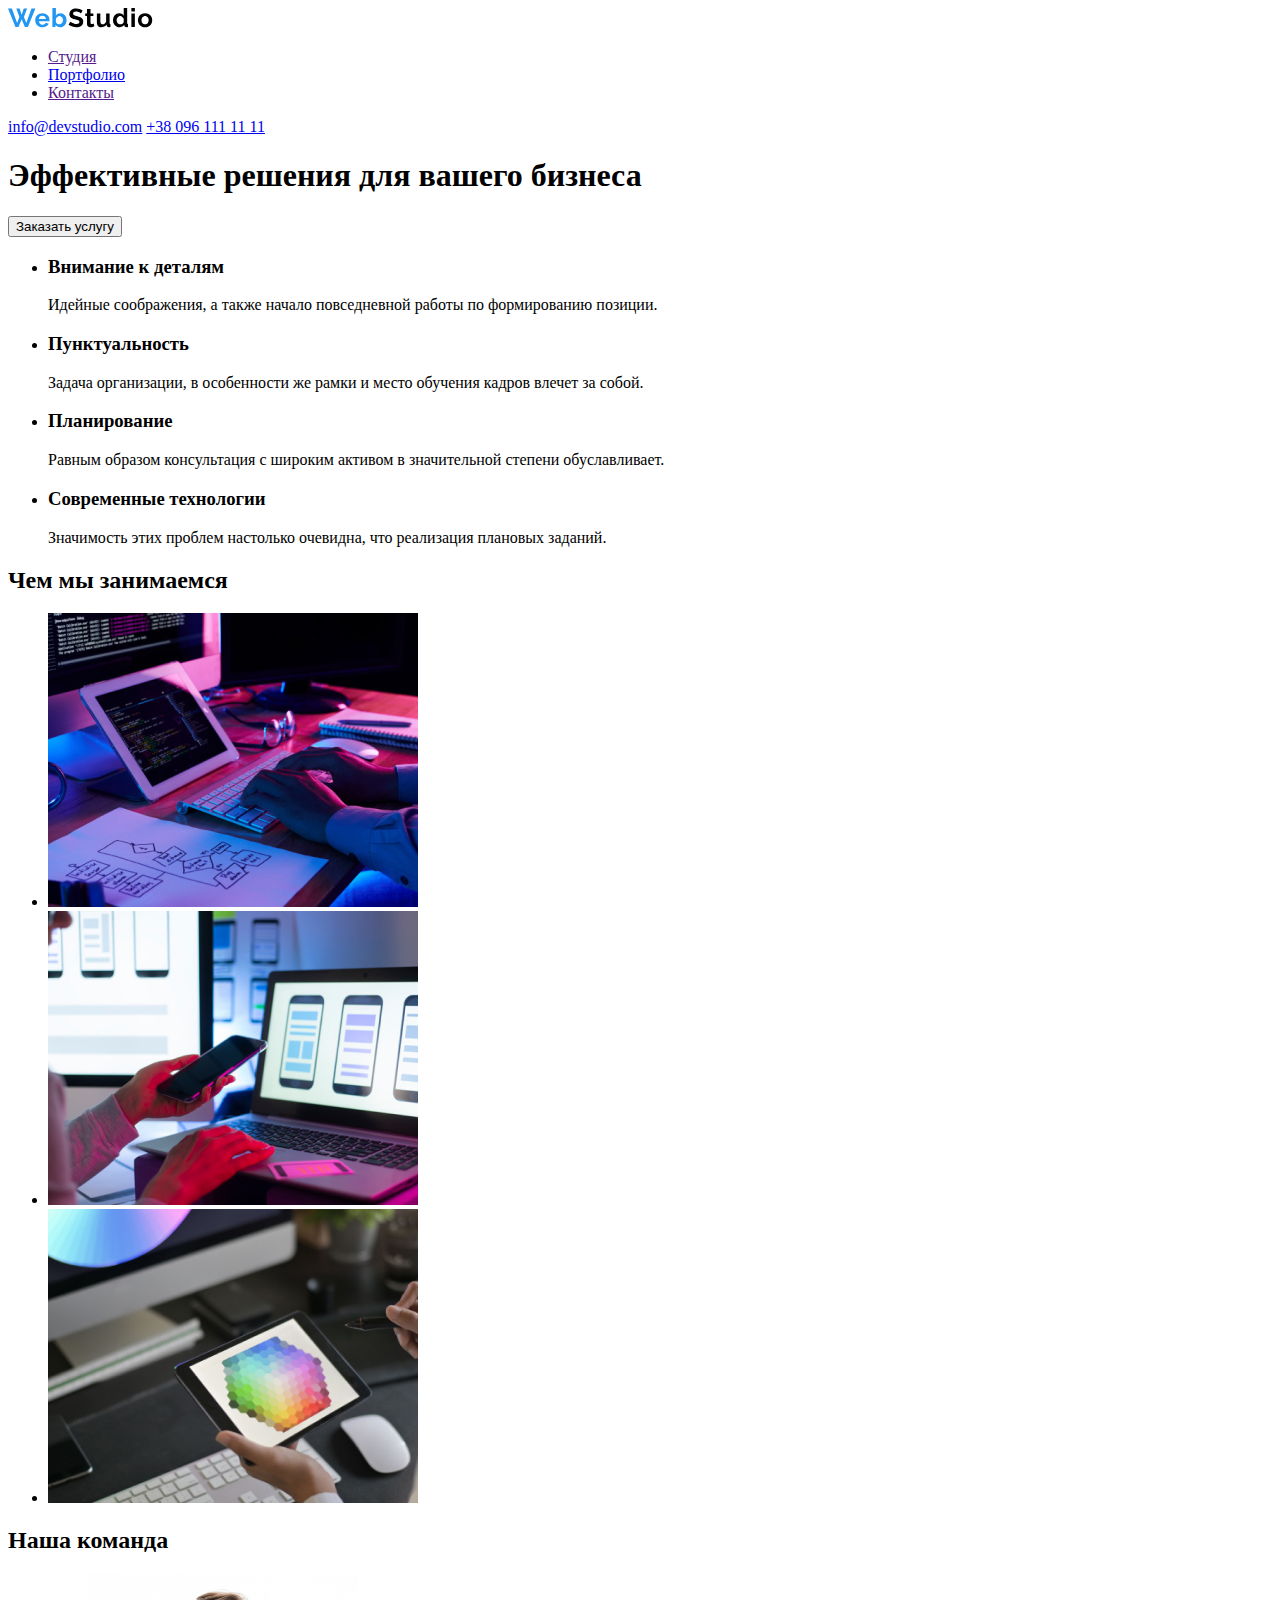
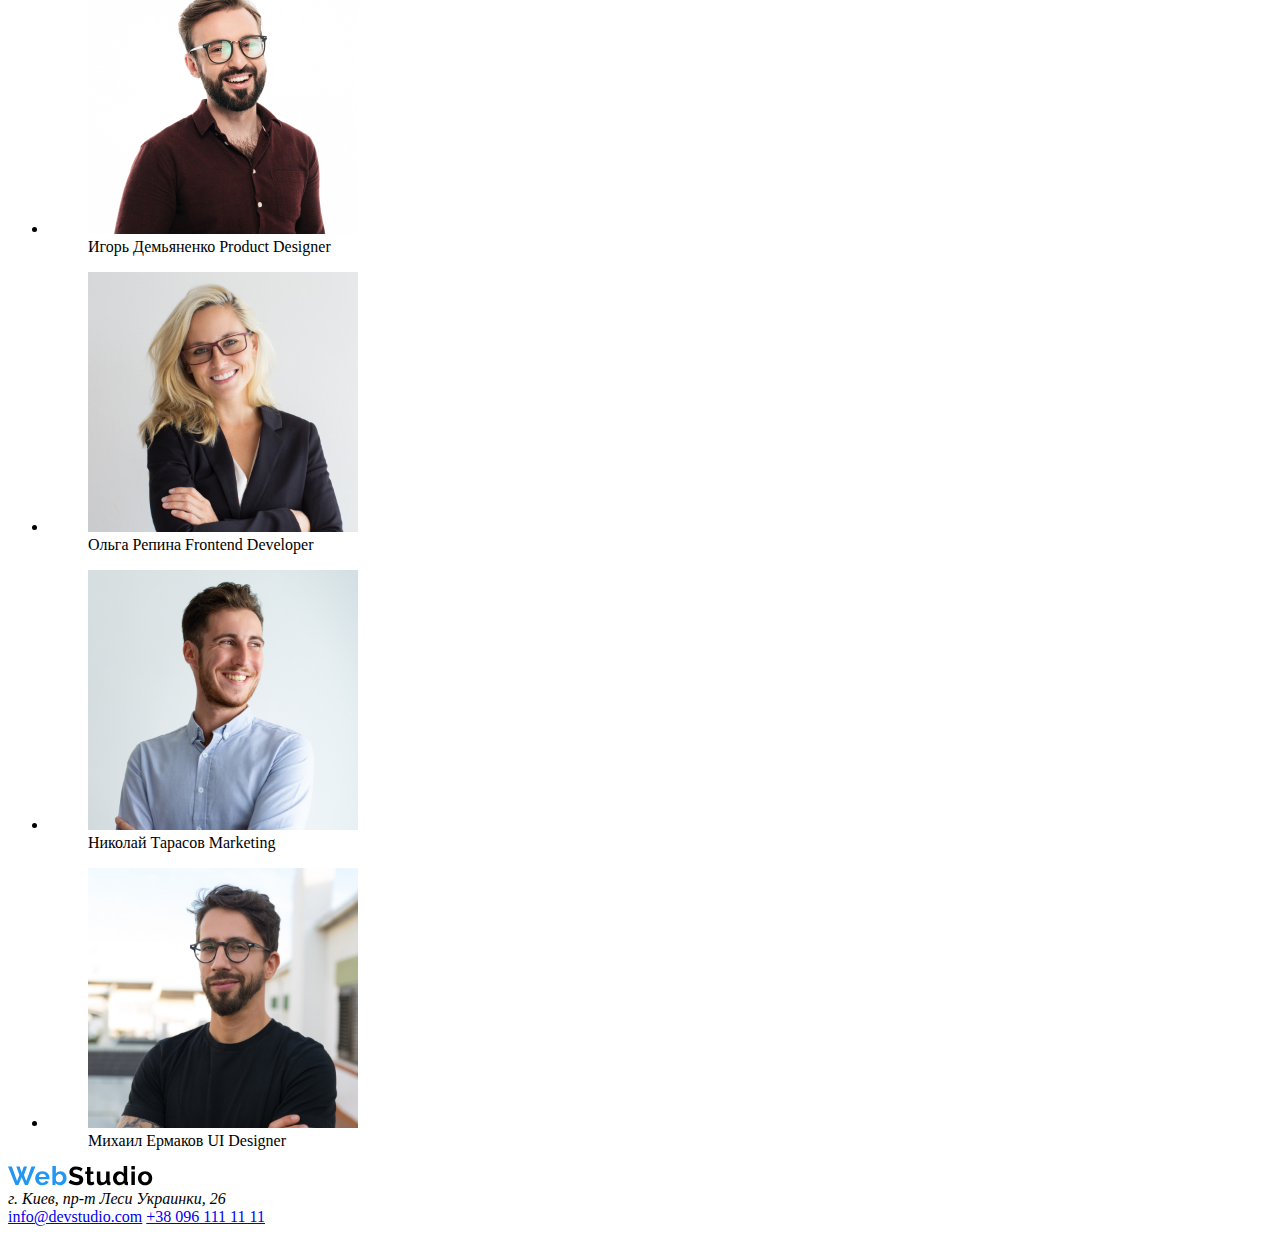
==== index.html @ 22f715c2 "Валидация" ====
<!DOCTYPE html>
<html lang="ru">
  <head>
    <meta charset="UTF-8" />
    <meta http-equiv="X-UA-Compatible" content="IE=edge" />
    <meta name="viewport" content="width=device-width, initial-scale=1.0" />
    <title>Document</title>
  </head>
  <body>
    <!-- Хэдер -->
    <header>
      <!-- навигация -->
      <nav>
        <a href="/"> <img src="./images/WebStudio.svg" alt="WebStudio" /></a>
        <ul>
          <li><a href="">Студия</a></li>
          <li><a href="./portfolio.html">Портфолио</a></li>
          <li><a href="">Контакты</a></li>
        </ul>
      </nav>
      <a href="mailto:info@devstudio.com">info@devstudio.com</a>
      <a href="tel:+380961111111">+38 096 111 11 11</a>
    </header>
    <!-- Мэйн -->
    <main>
      <!-- Герой -->
      <section>
        <h1>Эффективные решения для вашего бизнеса</h1>
        <button type="button">Заказать услугу</button>
        <ul>
          <li>
            <h3>Внимание к деталям</h3>
            <p>
              Идейные соображения, а также начало повседневной работы по
              формированию позиции.
            </p>
          </li>
          <li>
            <h3>Пунктуальность</h3>
            <p>
              Задача организации, в особенности же рамки и место обучения кадров
              влечет за собой.
            </p>
          </li>
          <li>
            <h3>Планирование</h3>
            <p>
              Равным образом консультация с широким активом в значительной
              степени обуславливает.
            </p>
          </li>
          <li>
            <h3>Современные технологии</h3>
            <p>
              Значимость этих проблем настолько очевидна, что реализация
              плановых заданий.
            </p>
          </li>
        </ul>
      </section>
      <!-- Примеры работ -->
      <section>
        <h2>Чем мы занимаемся</h2>
        <ul>
          <li>
            <img
              src="./images/img4.jpg"
              alt="мониторы и работа за клавиатурой"
              width="370"
            />
          </li>
          <li>
            <img
              src="./images/img5.jpg"
              alt="раабота за ноутбуком"
              width="370"
            />
          </li>
          <li>
            <img src="./images/img6.jpg" alt="работа с планшетом" width="370" />
          </li>
        </ul>
      </section>
      <!-- Команда -->
      <section>
        <h2>Наша команда</h2>
        <ul>
          <li>
            <figure>
              <img src="./images/img.jpg" alt="игорь демьяненко" width="270" />
              <figcaption>Игорь Демьяненко Product Designer</figcaption>
            </figure>
          </li>
          <li>
            <figure>
              <img src="./images/img1.jpg" alt="ольга репина" width="270" />
              <figcaption>Ольга Репина Frontend Developer</figcaption>
            </figure>
          </li>
          <li>
            <figure>
              <img src="./images/img2.jpg" alt="нниколай тарасов" width="270" />
              <figcaption>Николай Тарасов Marketing</figcaption>
            </figure>
          </li>
          <li>
            <figure>
              <img src="./images/img3.jpg" alt="михаил евмаков" width="270" />
              <figcaption>Михаил Ермаков UI Designer</figcaption>
            </figure>
          </li>
        </ul>
      </section>
    </main>
    <!-- Футер -->
    <footer>
      <a href="/"> <img src="./images/WebStudio.svg" alt="WebStudio" /></a>
      <address>г. Киев, пр-т Леси Украинки, 26</address>
      <a href="mailto:info@devstudio.com">info@devstudio.com</a>
      <a href="tel:+380961111111">+38 096 111 11 11</a>
    </footer>
  </body>
</html>
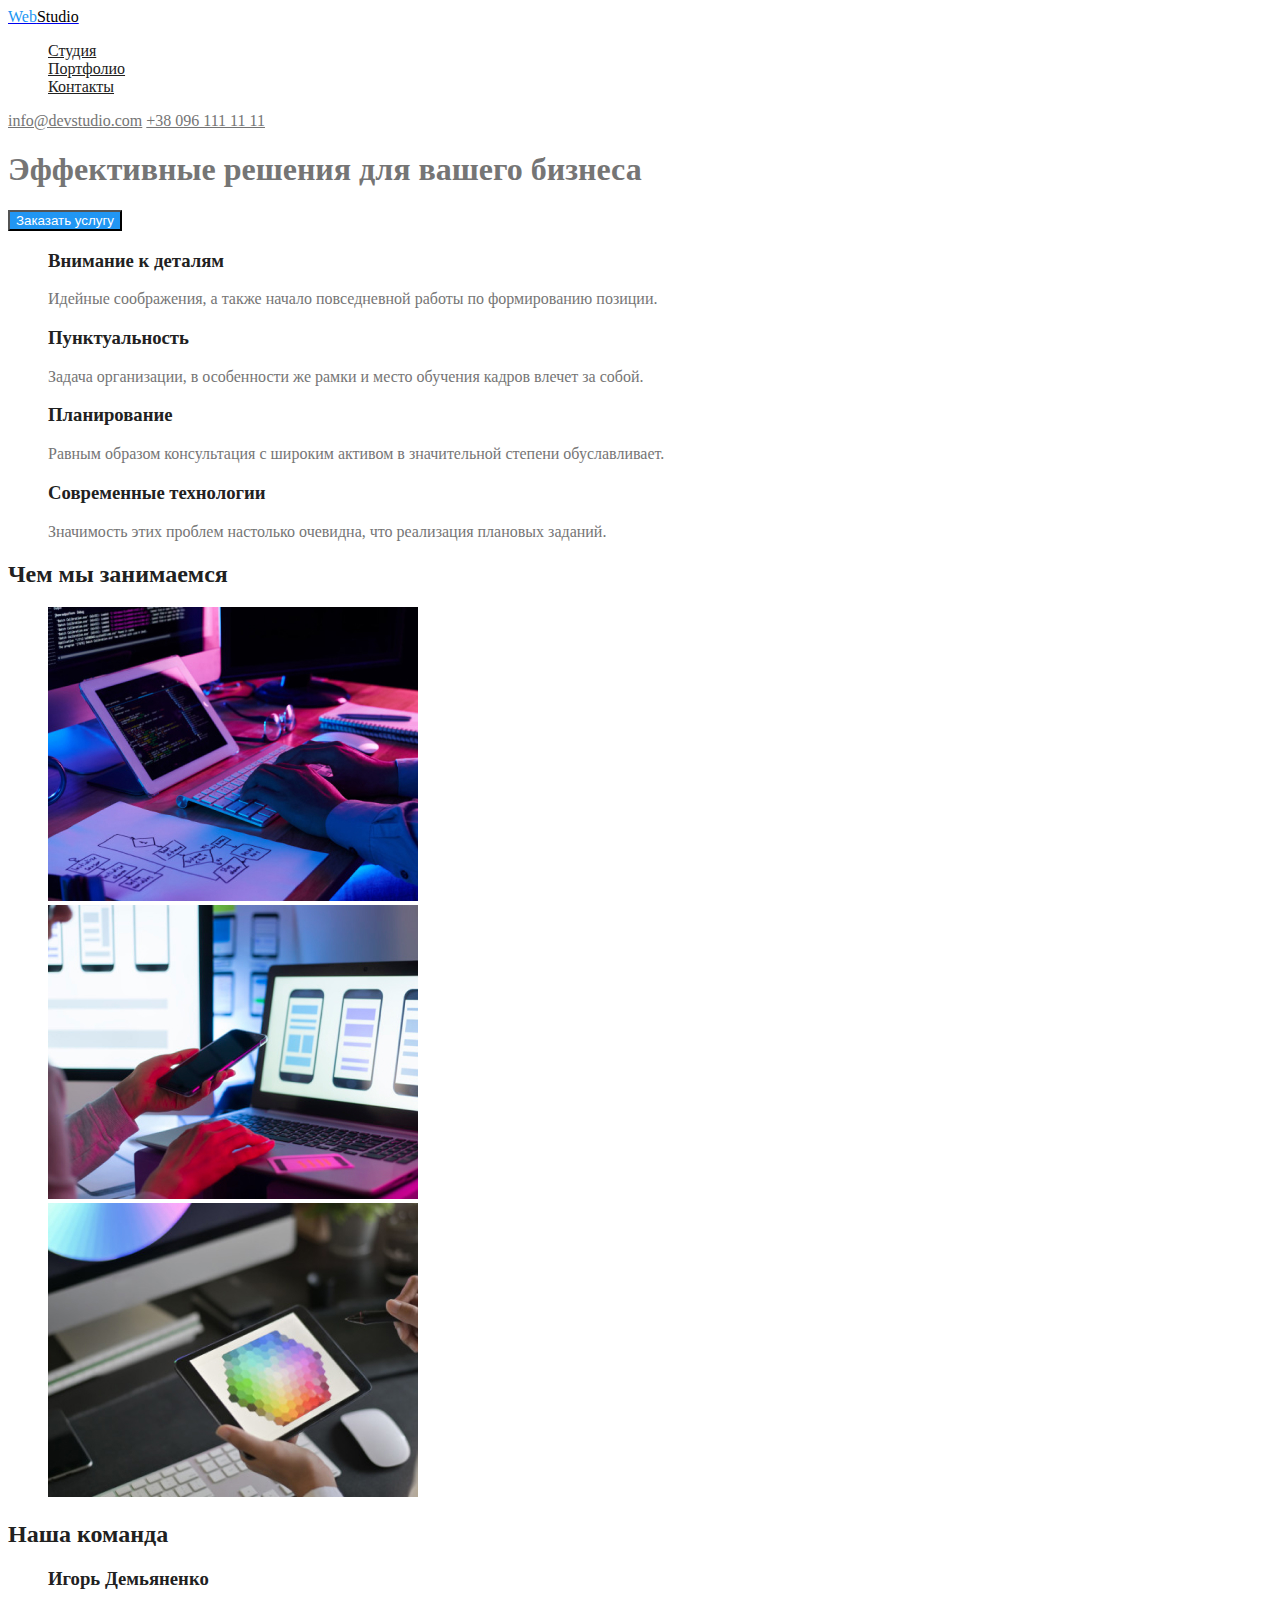
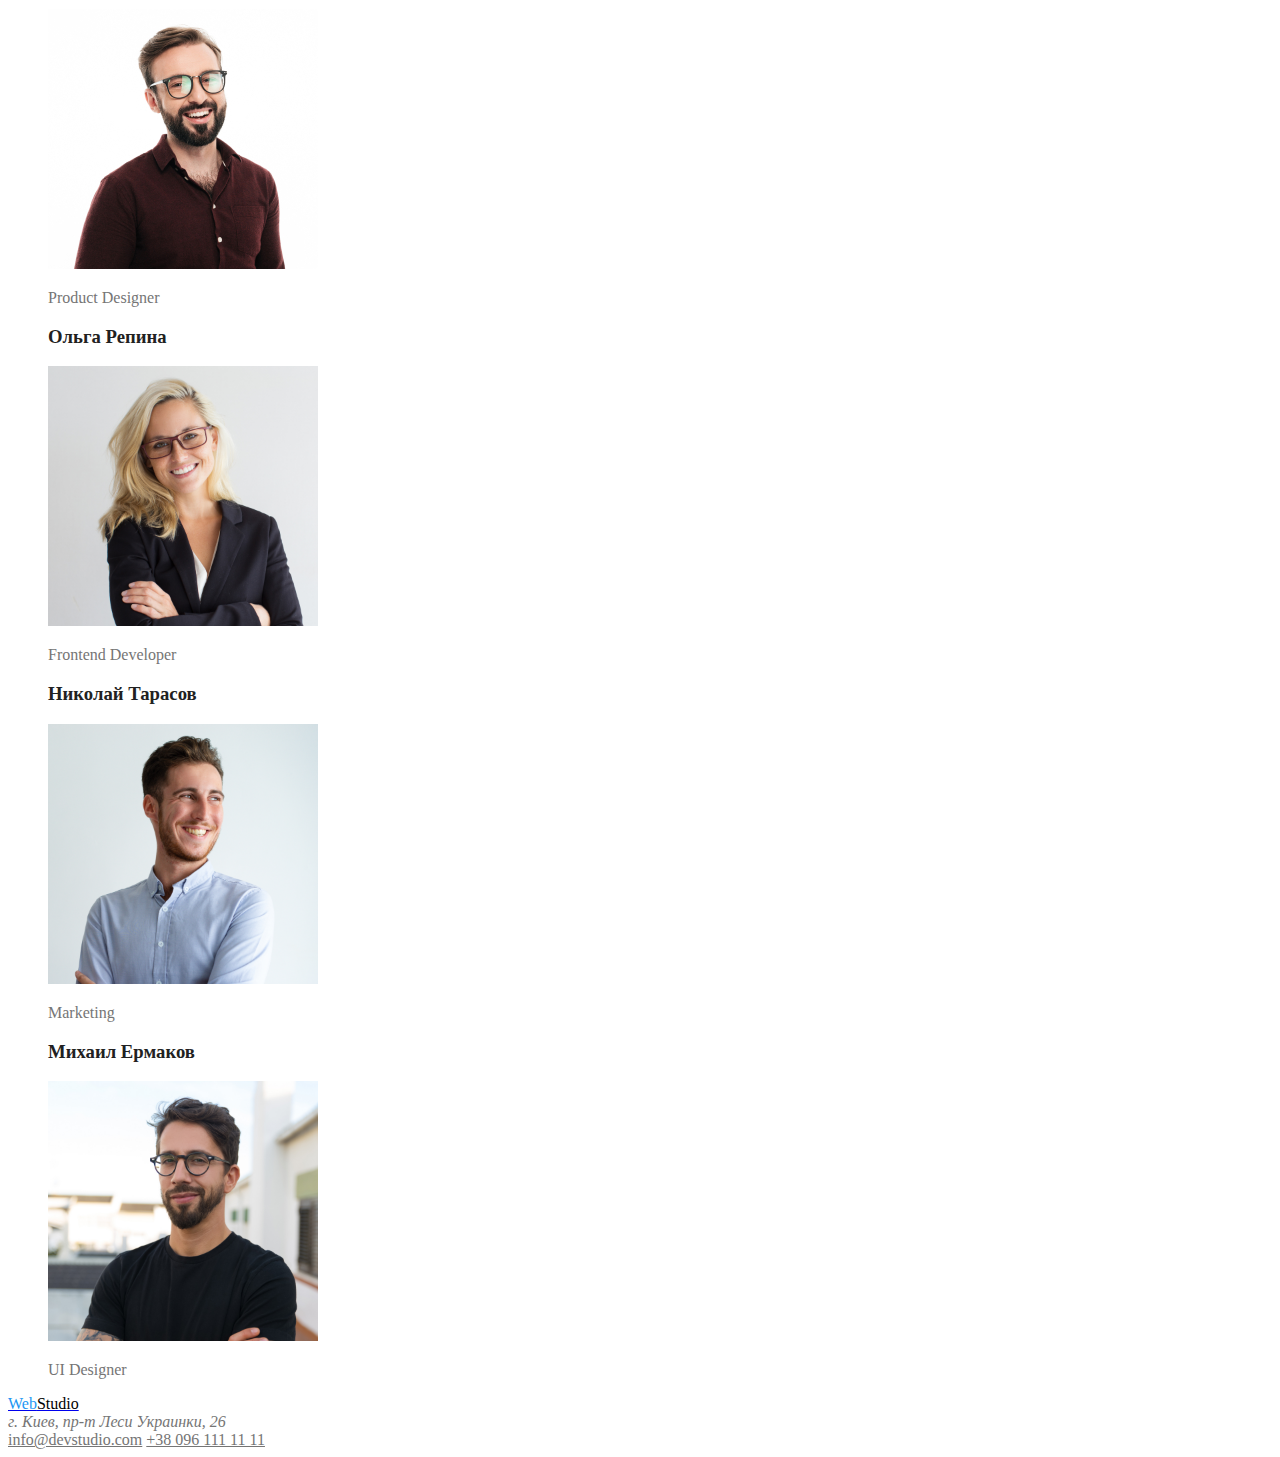
==== commit 7a14a548: "1 часть ДЗ CSS" ====
--- a/index.html
+++ b/index.html
@@ -5,53 +5,62 @@
     <meta http-equiv="X-UA-Compatible" content="IE=edge" />
     <meta name="viewport" content="width=device-width, initial-scale=1.0" />
     <title>Document</title>
+    <link rel="stylesheet" href="./CSS/styles.css" />
   </head>
-  <body>
+  <body class="body">
     <!-- Хэдер -->
-    <header>
+    <header class="header">
       <!-- навигация -->
-      <nav>
-        <a href="/"> <img src="./images/WebStudio.svg" alt="WebStudio" /></a>
+      <nav class="navigation">
+        <a href="/index.html">
+          <span class="logo">Web</span
+          ><span class="logo-studio">Studio</span></a
+        >
         <ul>
-          <li><a href="">Студия</a></li>
-          <li><a href="./portfolio.html">Портфолио</a></li>
-          <li><a href="">Контакты</a></li>
+          <li><a href="/index.html" class="link">Студия</a></li>
+          <li><a href="./portfolio.html" class="link">Портфолио</a></li>
+          <li><a href="" class="link">Контакты</a></li>
         </ul>
       </nav>
-      <a href="mailto:info@devstudio.com">info@devstudio.com</a>
-      <a href="tel:+380961111111">+38 096 111 11 11</a>
+      <a href="mailto:info@devstudio.com" class="contacts"
+        >info@devstudio.com</a
+      >
+      <a href="tel:+380961111111" class="contacts">+38 096 111 11 11</a>
     </header>
     <!-- Мэйн -->
     <main>
       <!-- Герой -->
-      <section>
-        <h1>Эффективные решения для вашего бизнеса</h1>
-        <button type="button">Заказать услугу</button>
+      <section class="hero">
+        <h1 class="hero-title">Эффективные решения для вашего бизнеса</h1>
+        <button type="button" class="button-hero">Заказать услугу</button>
+      </section>
+      <!-- Наши преймущества -->
+      <section class="section">
         <ul>
           <li>
-            <h3>Внимание к деталям</h3>
-            <p>
+            <h3 class="section-title">Внимание к деталям</h3>
+            <p class="text">
               Идейные соображения, а также начало повседневной работы по
               формированию позиции.
             </p>
           </li>
           <li>
-            <h3>Пунктуальность</h3>
-            <p>
+            <h3 class="section-title">Пунктуальность</h3>
+            <p class="text">
               Задача организации, в особенности же рамки и место обучения кадров
               влечет за собой.
             </p>
           </li>
           <li>
-            <h3>Планирование</h3>
-            <p>
+            <h3 class="section-title">Планирование</h3>
+            <p class="text">
               Равным образом консультация с широким активом в значительной
               степени обуславливает.
             </p>
           </li>
           <li>
-            <h3>Современные технологии</h3>
-            <p>
+            <h3 class="section-title">Современные технологии</h3>
+            <p class="text">
               Значимость этих проблем настолько очевидна, что реализация
               плановых заданий.
             </p>
@@ -59,8 +68,8 @@
         </ul>
       </section>
       <!-- Примеры работ -->
-      <section>
-        <h2>Чем мы занимаемся</h2>
+      <section class="section">
+        <h2 class="section-title">Чем мы занимаемся</h2>
         <ul>
           <li>
             <img
@@ -82,42 +91,42 @@
         </ul>
       </section>
       <!-- Команда -->
-      <section>
-        <h2>Наша команда</h2>
+      <section class="section">
+        <h2 class="section-title">Наша команда</h2>
         <ul>
           <li>
-            <figure>
-              <img src="./images/img.jpg" alt="игорь демьяненко" width="270" />
-              <figcaption>Игорь Демьяненко Product Designer</figcaption>
-            </figure>
+            <h3 class="section-title">Игорь Демьяненко</h3>
+            <img src="./images/img.jpg" alt="игорь демьяненко" width="270" />
+            <p class="text">Product Designer</p>
           </li>
           <li>
-            <figure>
-              <img src="./images/img1.jpg" alt="ольга репина" width="270" />
-              <figcaption>Ольга Репина Frontend Developer</figcaption>
-            </figure>
+            <h3 class="section-title">Ольга Репина</h3>
+            <img src="./images/img1.jpg" alt="ольга репина" width="270" />
+            <p class="text">Frontend Developer</p>
           </li>
           <li>
-            <figure>
-              <img src="./images/img2.jpg" alt="нниколай тарасов" width="270" />
-              <figcaption>Николай Тарасов Marketing</figcaption>
-            </figure>
+            <h3 class="section-title">Николай Тарасов</h3>
+            <img src="./images/img2.jpg" alt="николай тарасов" width="270" />
+            <p class="text">Marketing</p>
           </li>
           <li>
-            <figure>
-              <img src="./images/img3.jpg" alt="михаил евмаков" width="270" />
-              <figcaption>Михаил Ермаков UI Designer</figcaption>
-            </figure>
+            <h3 class="section-title">Михаил Ермаков</h3>
+            <img src="./images/img3.jpg" alt="михаил ермаков" width="270" />
+            <p class="text">UI Designer</p>
           </li>
         </ul>
       </section>
     </main>
     <!-- Футер -->
     <footer>
-      <a href="/"> <img src="./images/WebStudio.svg" alt="WebStudio" /></a>
+      <a href="/index.html">
+        <span class="logo">Web</span><span class="logo-studio">Studio</span></a
+      >
       <address>г. Киев, пр-т Леси Украинки, 26</address>
-      <a href="mailto:info@devstudio.com">info@devstudio.com</a>
-      <a href="tel:+380961111111">+38 096 111 11 11</a>
+      <a href="mailto:info@devstudio.com" class="contacts"
+        >info@devstudio.com</a
+      >
+      <a href="tel:+380961111111" class="contacts">+38 096 111 11 11</a>
     </footer>
   </body>
 </html>
--- a/CSS/styles.css
+++ b/CSS/styles.css
@@ -0,0 +1,66 @@
+:root {
+  --pirimary-text-color: #757575;
+  --title-text-color: #212121;
+  --accent-text-color: #2196f3;
+}
+
+.body {
+  background-color: #ffffff;
+  color: #757575;
+}
+
+.logo {
+  color: #2196f3;
+}
+
+.logo-studio {
+  color: #000000;
+}
+ul {
+  list-style: none;
+}
+
+/* Навигация */
+.link {
+  color: #212121;
+}
+
+.contacts {
+  color: #757575;
+}
+
+.link:hover,
+.link:focus {
+  color: #2196f3;
+}
+
+.contacts:hover,
+.contacts:focus {
+  color: #2196f3;
+}
+/* секкции */
+.section-title {
+  color: #212121;
+}
+
+.text {
+  color: #757575;
+}
+
+/* Кнопки */
+
+.button-hero {
+  color: #ffffff;
+  background-color: #2196f3;
+}
+
+.button-navigation {
+  color: #212121;
+  background-color: #f5f4fa;
+}
+
+.button-navigation:hover,
+.button-navigation:focus {
+  color: #ffffff;
+  background-color: #2196f3;
+}
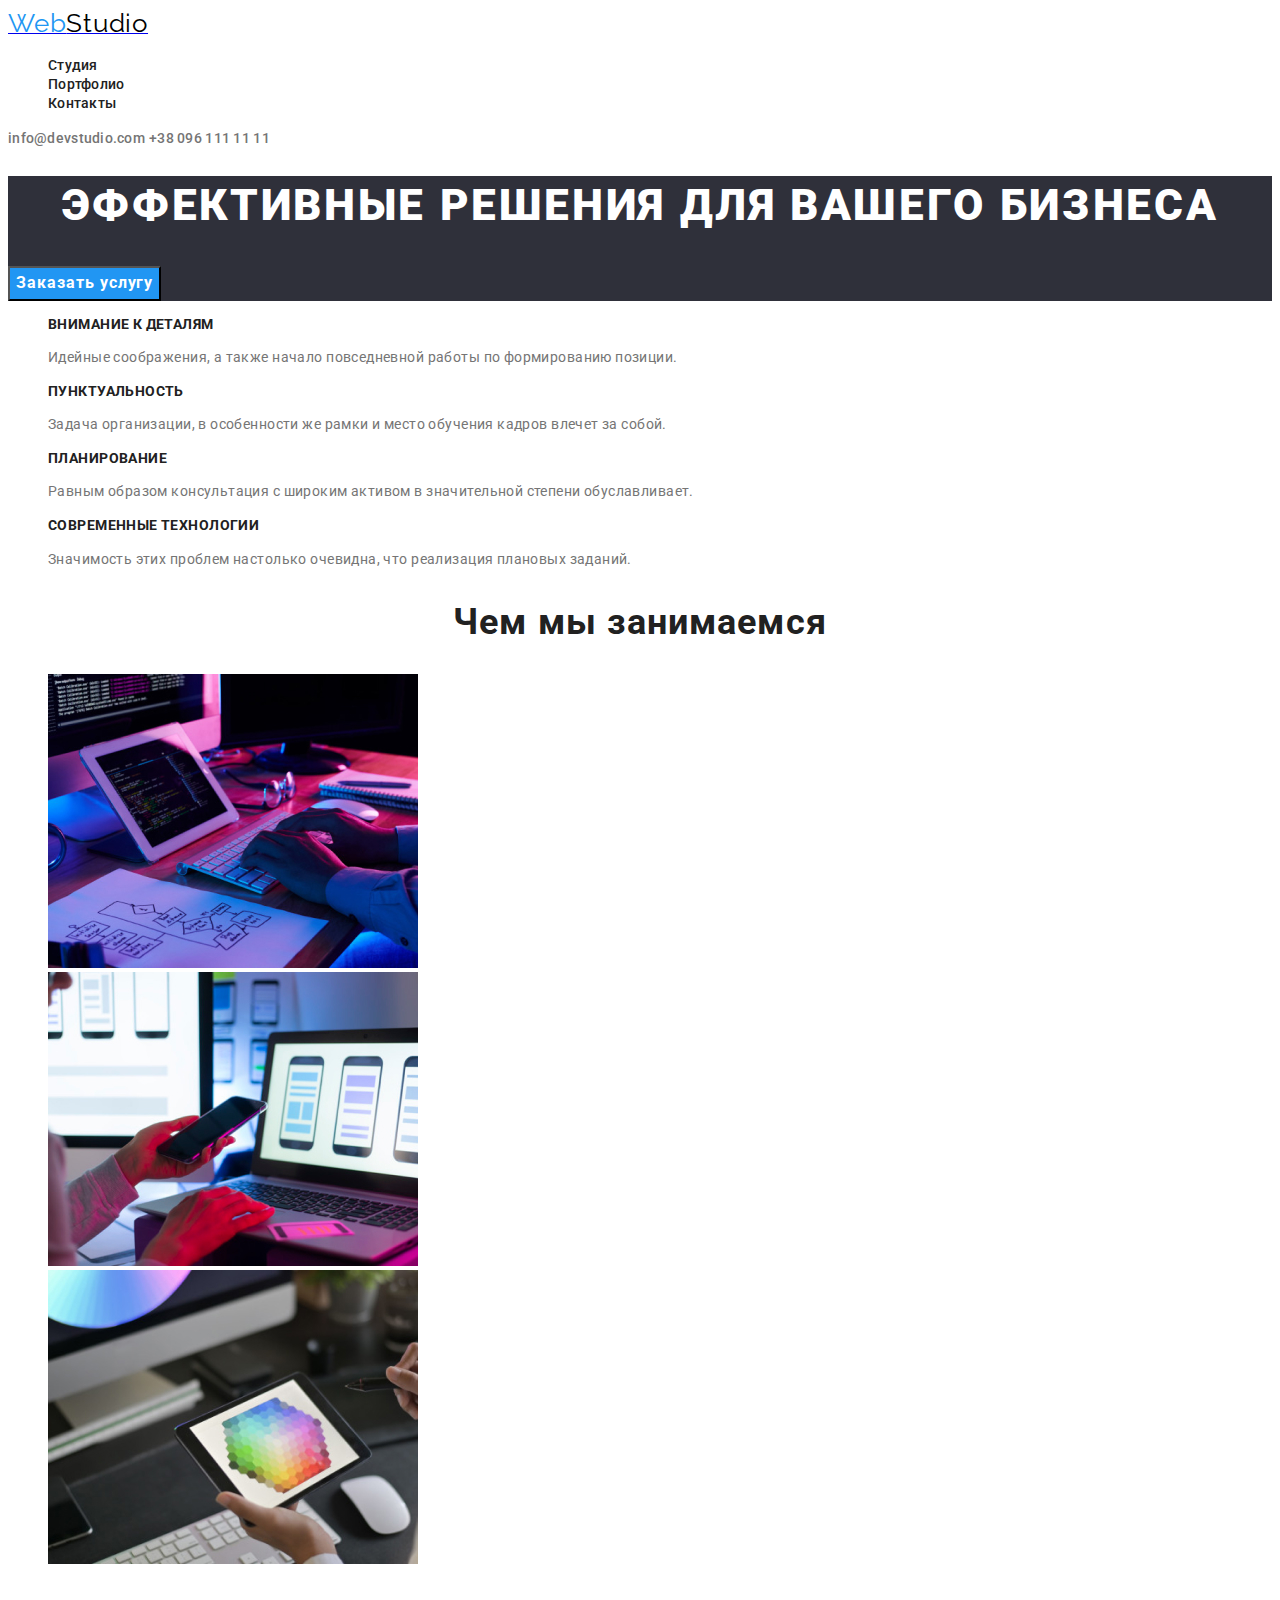
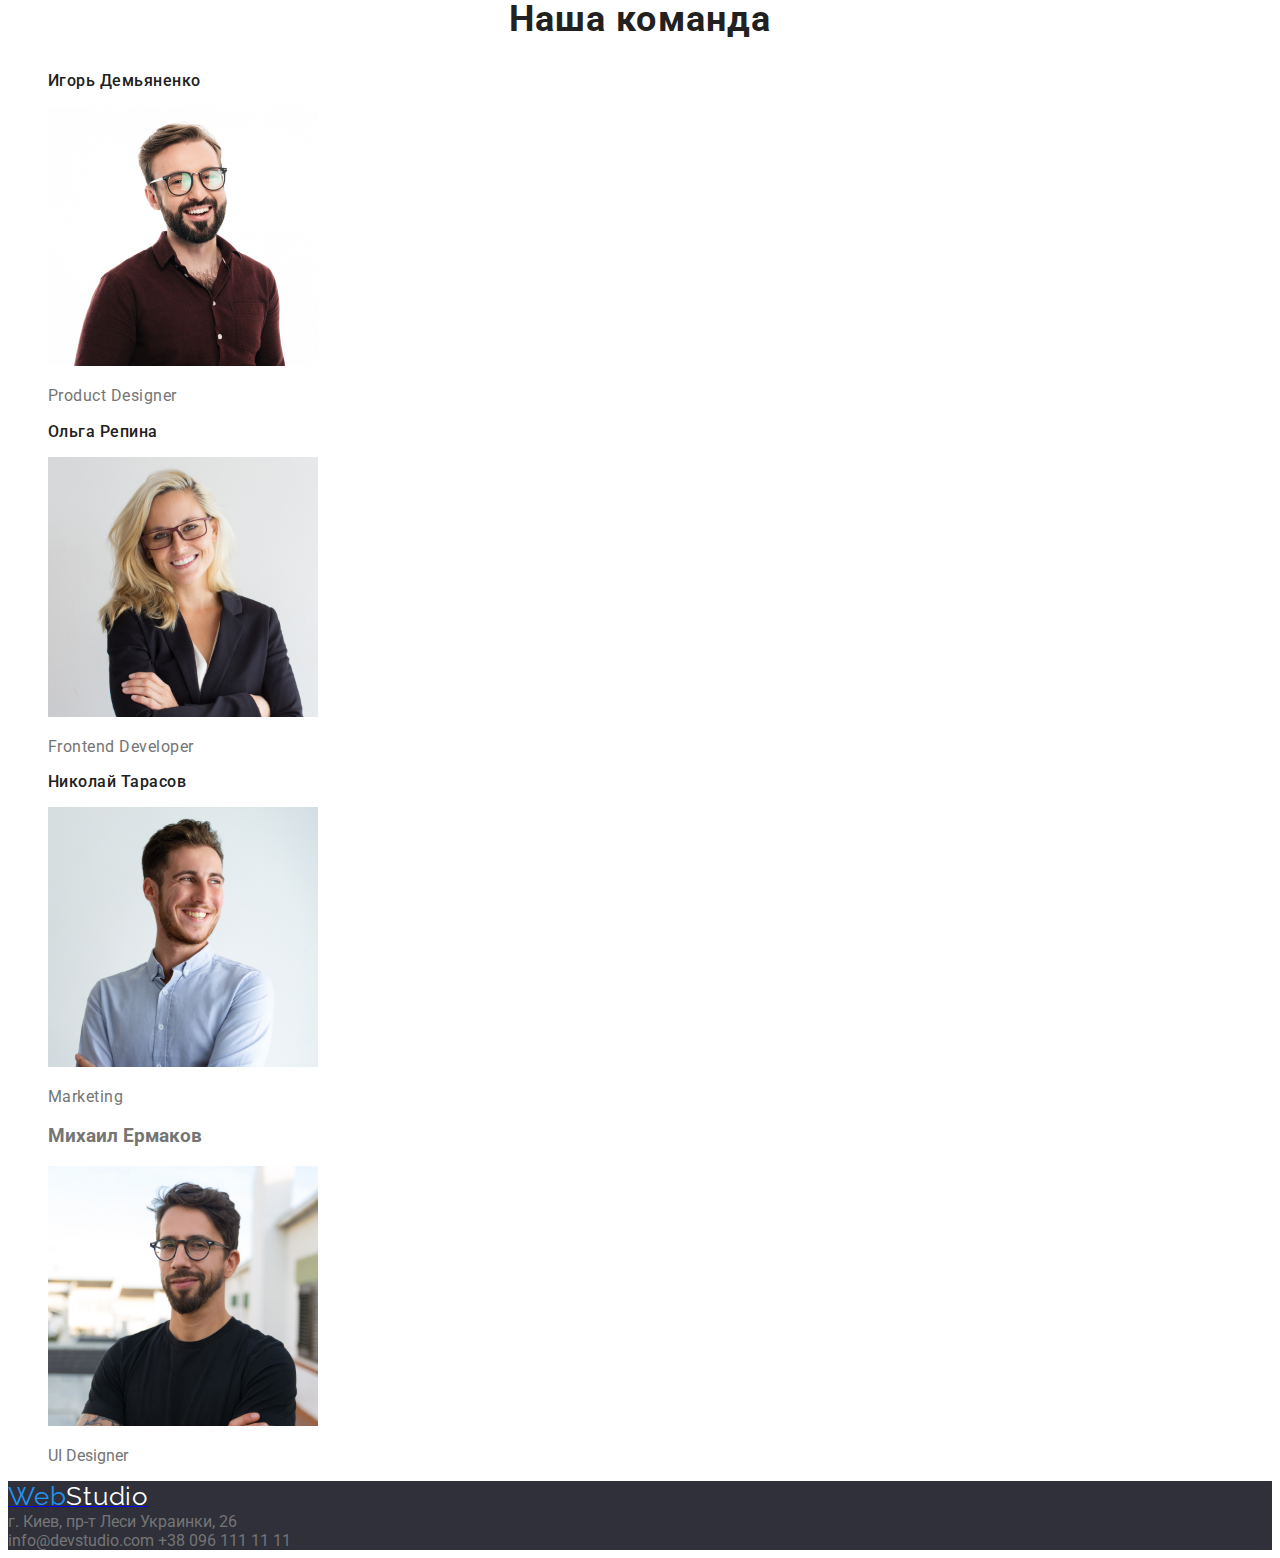
==== commit 63c5889a: "финал ДЗ(2)" ====
--- a/index.html
+++ b/index.html
@@ -5,6 +5,9 @@
     <meta http-equiv="X-UA-Compatible" content="IE=edge" />
     <meta name="viewport" content="width=device-width, initial-scale=1.0" />
     <title>Document</title>
+    <link rel="preconnect" href="https://fonts.googleapis.com">
+    <link rel="preconnect" href="https://fonts.gstatic.com" crossorigin>
+    <link href="https://fonts.googleapis.com/css2?family=Raleway:wght@700&family=Roboto:wght@400;500;700;900&display=swap" rel="stylesheet">
     <link rel="stylesheet" href="./CSS/styles.css" />
   </head>
   <body class="body">
@@ -38,29 +41,29 @@
       <section class="section">
         <ul>
           <li>
-            <h3 class="section-title">Внимание к деталям</h3>
-            <p class="text">
+            <h3 class="section-title-h3">Внимание к деталям</h3>
+            <p class="text-advantages">
               Идейные соображения, а также начало повседневной работы по
               формированию позиции.
             </p>
           </li>
           <li>
-            <h3 class="section-title">Пунктуальность</h3>
-            <p class="text">
+            <h3 class="section-title-h3">Пунктуальность</h3>
+            <p class="text-advantages">
               Задача организации, в особенности же рамки и место обучения кадров
               влечет за собой.
             </p>
           </li>
           <li>
-            <h3 class="section-title">Планирование</h3>
-            <p class="text">
+            <h3 class="section-title-h3">Планирование</h3>
+            <p class="text-advantages">
               Равным образом консультация с широким активом в значительной
               степени обуславливает.
             </p>
           </li>
           <li>
-            <h3 class="section-title">Современные технологии</h3>
-            <p class="text">
+            <h3 class="section-title-h3">Современные технологии</h3>
+            <p class="text-advantages">
               Значимость этих проблем настолько очевидна, что реализация
               плановых заданий.
             </p>
@@ -69,7 +72,7 @@
       </section>
       <!-- Примеры работ -->
       <section class="section">
-        <h2 class="section-title">Чем мы занимаемся</h2>
+        <h2 class="section-title-h2">Чем мы занимаемся</h2>
         <ul>
           <li>
             <img
@@ -92,22 +95,22 @@
       </section>
       <!-- Команда -->
       <section class="section">
-        <h2 class="section-title">Наша команда</h2>
+        <h2 class="section-title-h2">Наша команда</h2>
         <ul>
           <li>
-            <h3 class="section-title">Игорь Демьяненко</h3>
+            <h3 class="section-title-team">Игорь Демьяненко</h3>
             <img src="./images/img.jpg" alt="игорь демьяненко" width="270" />
-            <p class="text">Product Designer</p>
+            <p class="text-team">Product Designer</p>
           </li>
           <li>
-            <h3 class="section-title">Ольга Репина</h3>
+            <h3 class="section-title-team">Ольга Репина</h3>
             <img src="./images/img1.jpg" alt="ольга репина" width="270" />
-            <p class="text">Frontend Developer</p>
+            <p class="text-team">Frontend Developer</p>
           </li>
           <li>
-            <h3 class="section-title">Николай Тарасов</h3>
+            <h3 class="section-title-team">Николай Тарасов</h3>
             <img src="./images/img2.jpg" alt="николай тарасов" width="270" />
-            <p class="text">Marketing</p>
+            <p class="text-team">Marketing</p>
           </li>
           <li>
             <h3 class="section-title">Михаил Ермаков</h3>
@@ -118,15 +121,15 @@
       </section>
     </main>
     <!-- Футер -->
-    <footer>
+    <footer class="footer">
       <a href="/index.html">
-        <span class="logo">Web</span><span class="logo-studio">Studio</span></a
+        <span class="logo">Web</span><span class="logo-studio-footer">Studio</span></a
       >
-      <address>г. Киев, пр-т Леси Украинки, 26</address>
-      <a href="mailto:info@devstudio.com" class="contacts"
+      <address class="adress">г. Киев, пр-т Леси Украинки, 26</address>
+      <a href="mailto:info@devstudio.com" class="contacts-footer"
         >info@devstudio.com</a
       >
-      <a href="tel:+380961111111" class="contacts">+38 096 111 11 11</a>
+      <a href="tel:+380961111111" class="contacts-footer">+38 096 111 11 11</a>
     </footer>
   </body>
 </html>
--- a/CSS/styles.css
+++ b/CSS/styles.css
@@ -2,65 +2,209 @@
   --pirimary-text-color: #757575;
   --title-text-color: #212121;
   --accent-text-color: #2196f3;
+  --contacts-footer-color: #FFFFFF 60 %;
 }
 
 .body {
+  font-family: Roboto, sans-serif;
   background-color: #ffffff;
-  color: #757575;
-}
+  color: var(--pirimary-text-color)
+}
+
+/* Logo */
 
 .logo {
-  color: #2196f3;
+  font-family: Raleway, sans-serif;
+  font-size: 26px;
+  line-height: 31px;
+  letter-spacing: 0.03em;
+  text-decoration: none;
+  color: var(--accent-text-color)
 }
 
 .logo-studio {
+  font-family: Raleway, sans-serif;
+  font-size: 26px;
+  line-height: 31px;
+  letter-spacing: 0.03em;
+  text-decoration: none;
   color: #000000;
 }
+
+.logo-studio-footer{
+  font-family: Raleway, sans-serif;
+  font-size: 26px;
+  line-height: 31px;
+  letter-spacing: 0.03em;
+  text-decoration: none;
+  color: #fff;
+}
+
 ul {
   list-style: none;
 }
 
 /* Навигация */
 .link {
-  color: #212121;
+  font-weight: 500;
+  font-size: 14px;
+  line-height: 1.14;
+  letter-spacing: 0.02em;
+  text-decoration: none;
+  color: var(--title-text-color)
 }
 
 .contacts {
-  color: #757575;
-}
+  font-weight: 500;
+  font-size: 14px;
+  line-height: 1.14;
+  letter-spacing: 0.02em;
+  text-decoration: none;
+  color: var(--pirimary-text-color)
+}
+
+/* Hero */
+
+.hero{
+  background-color: #2F303A;
+}
+
+.hero-title{
+  font-weight: 900;
+  font-size: 44px;
+  line-height: 1.36;
+  text-align: center;
+  letter-spacing: 0.06em;
+  text-transform: uppercase;
+  color: #fff;
+}
+
+.button-hero {
+  font-family: Roboto;
+  font-style: normal;
+  font-weight: bold;
+  font-size: 16px;
+  line-height: 1.8;
+  align-items: center;
+  letter-spacing: 0.06em;
+  cursor: pointer;
+  color: #ffffff;
+  background-color: var(--accent-text-color);
+}
+
+
 
 .link:hover,
 .link:focus {
-  color: #2196f3;
+  color: var(--accent-text-color);
 }
 
 .contacts:hover,
 .contacts:focus {
-  color: #2196f3;
+  color: var(--accent-text-color)
 }
 /* секкции */
-.section-title {
-  color: #212121;
-}
+/* наши преймущества */
+.section-title-h3 {
+  font-weight: bold;
+  font-size: 14px;
+  line-height: 1.1;
+  letter-spacing: 0.03em;
+  text-transform: uppercase;
+  color: var(--title-text-color);
+}
+
+.text-advantages{
+  font-weight: normal;
+  font-size: 14px;
+  line-height: 1.7;
+  letter-spacing: 0.03em;
+  color: var(--pirimary-text-color);
+}
+
+/* чем мы занимаемся */
+.section-title-h2{
+  font-weight: bold;
+  font-size: 36px;
+  line-height: 1.2;
+  text-align: center;
+  letter-spacing: 0.03em;
+  color: var(--title-text-color);
+}
+
+/* наша команда */
+
+.section-title-team{
+  font-weight: 500;
+  font-size: 16px;
+  line-height: 1.2;
+  letter-spacing: 0.03em;
+  color: var(--title-text-color);
+}
+
+.text-team{
+  font-weight: normal;
+  font-size: 16px;
+  line-height: 1.2;
+  letter-spacing: 0.03em;
+  color: var(--pirimary-text-color);
+}
+
+
 
 .text {
-  color: #757575;
+  color: var(--pirimary-text-color);
 }
 
 /* Кнопки */
 
-.button-hero {
-  color: #ffffff;
-  background-color: #2196f3;
-}
 
 .button-navigation {
-  color: #212121;
-  background-color: #f5f4fa;
+  font-family: Roboto;
+  font-style: normal;
+  font-weight: 500;
+  font-size: 16px;
+  line-height: 1.6;
+  letter-spacing: 0.03em;
+  cursor: pointer;
+  color: var(--title-text-color)
+  background-color #f5f4fa;
 }
 
 .button-navigation:hover,
 .button-navigation:focus {
   color: #ffffff;
-  background-color: #2196f3;
-}
+  background-color: var(--accent-text-color)
+}
+
+/* примеры работ */
+
+.section-title-examples{
+  font-weight: bold;
+  font-size: 18px;
+  line-height: 2;
+  letter-spacing: 0.06em;
+  color: var(--title-text-color);
+}
+
+.text-examples{
+  font-weight: normal;
+  font-size: 16px;
+  line-height: 1.9;
+  letter-spacing: 0.03em;
+  color: var(--pirimary-text-color);
+}
+
+/* footer */
+.contacts-footer{
+  text-decoration: none;
+  color: var(--contacts-footer-color)
+}
+
+.adress{
+  font-style: normal;
+}
+
+.footer{
+  background-color: #2F303A;
+}
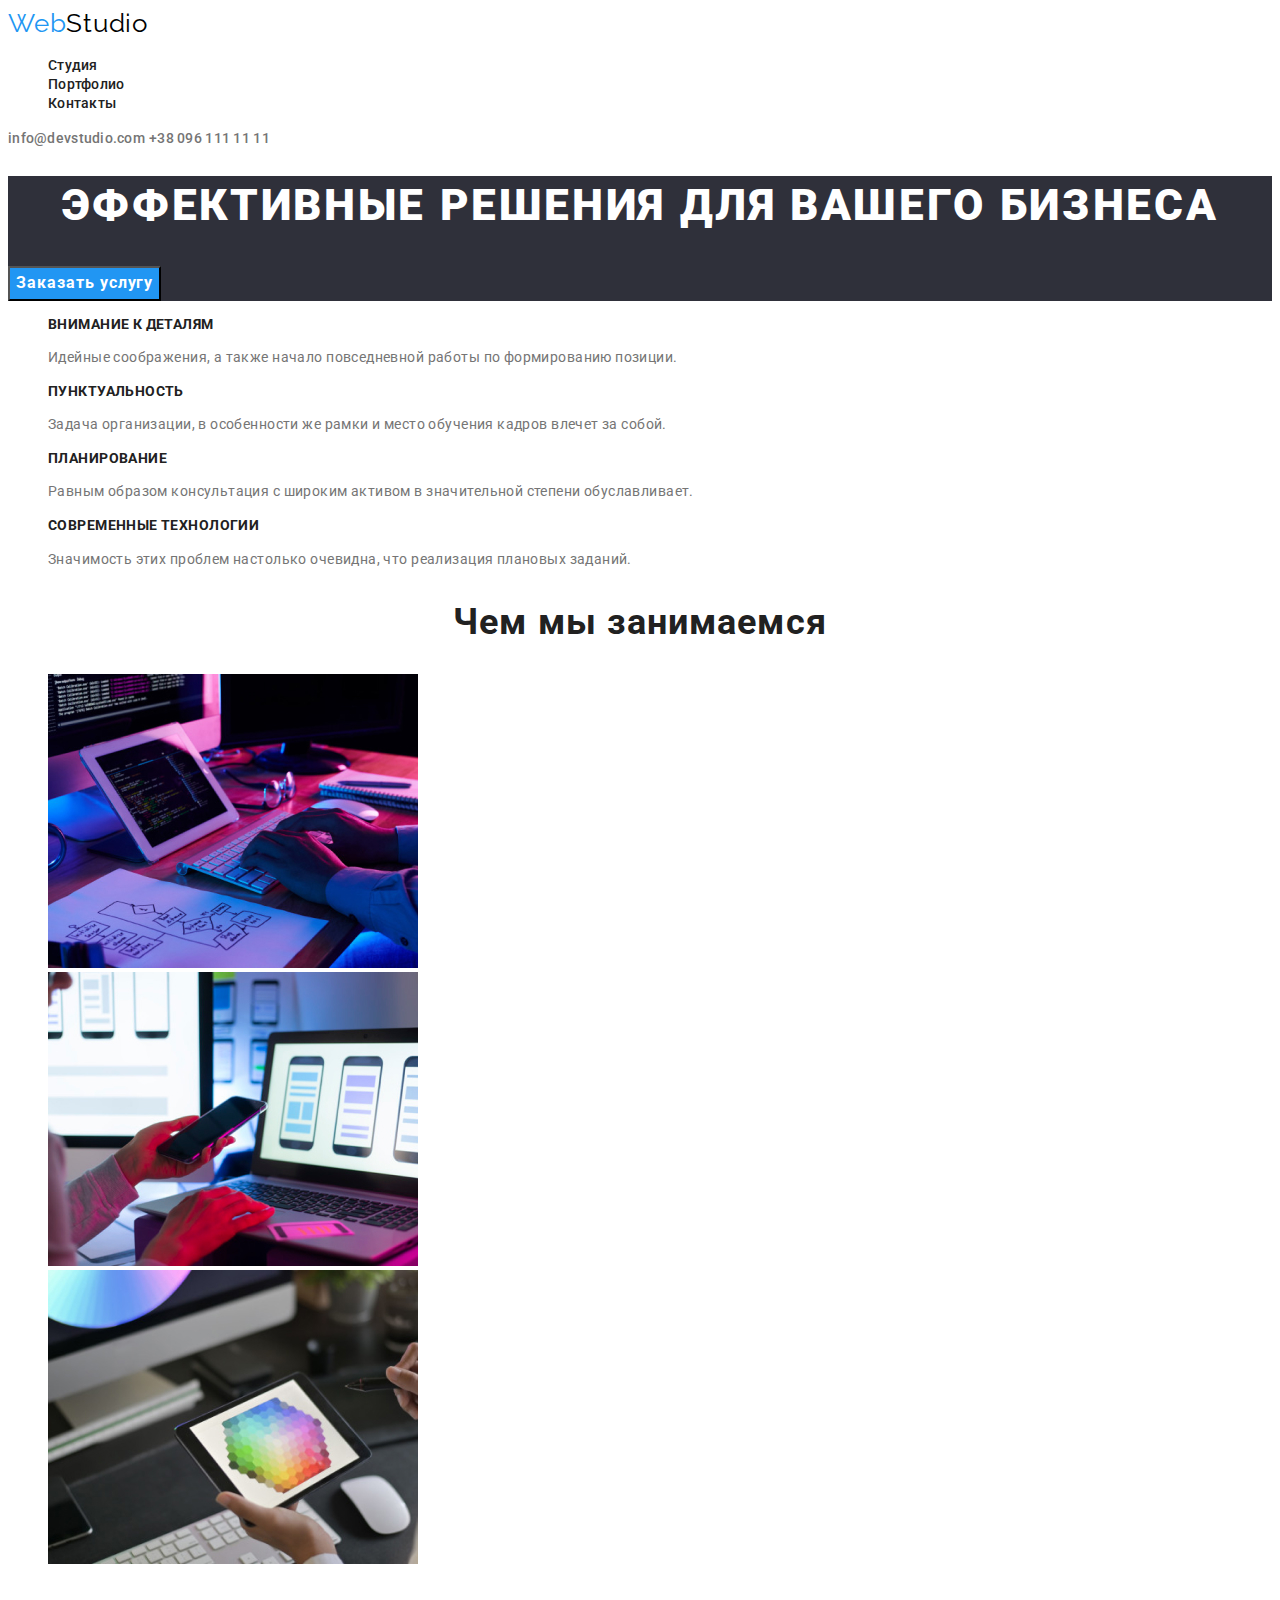
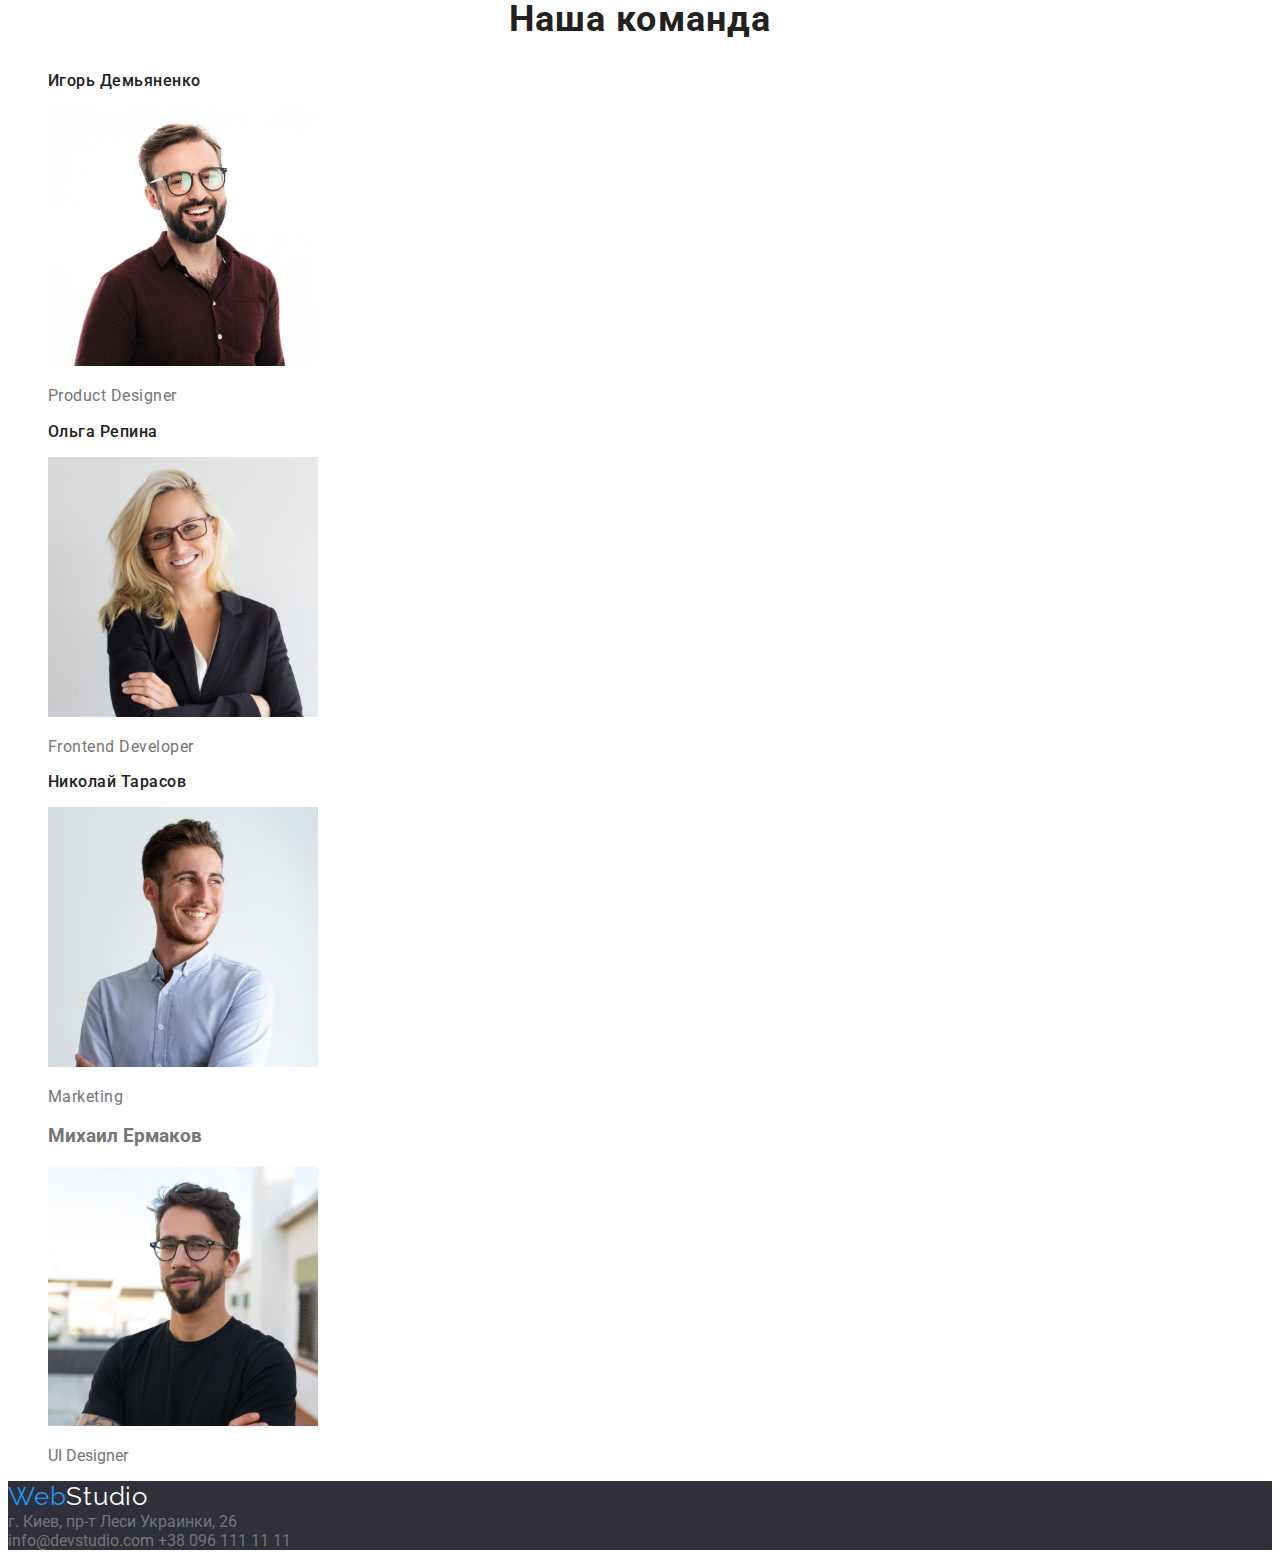
==== commit b1892b0e: "финал ДЗ(2)" ====
--- a/index.html
+++ b/index.html
@@ -5,9 +5,12 @@
     <meta http-equiv="X-UA-Compatible" content="IE=edge" />
     <meta name="viewport" content="width=device-width, initial-scale=1.0" />
     <title>Document</title>
-    <link rel="preconnect" href="https://fonts.googleapis.com">
-    <link rel="preconnect" href="https://fonts.gstatic.com" crossorigin>
-    <link href="https://fonts.googleapis.com/css2?family=Raleway:wght@700&family=Roboto:wght@400;500;700;900&display=swap" rel="stylesheet">
+    <link rel="preconnect" href="https://fonts.googleapis.com" />
+    <link rel="preconnect" href="https://fonts.gstatic.com" crossorigin />
+    <link
+      href="https://fonts.googleapis.com/css2?family=Raleway:wght@700&family=Roboto:wght@400;500;700;900&display=swap"
+      rel="stylesheet"
+    />
     <link rel="stylesheet" href="./CSS/styles.css" />
   </head>
   <body class="body">
@@ -15,7 +18,7 @@
     <header class="header">
       <!-- навигация -->
       <nav class="navigation">
-        <a href="/index.html">
+        <a class="main-logo" href="/index.html">
           <span class="logo">Web</span
           ><span class="logo-studio">Studio</span></a
         >
@@ -122,8 +125,9 @@
     </main>
     <!-- Футер -->
     <footer class="footer">
-      <a href="/index.html">
-        <span class="logo">Web</span><span class="logo-studio-footer">Studio</span></a
+      <a class="main-logo" href="/index.html">
+        <span class="logo">Web</span
+        ><span class="logo-studio-footer">Studio</span></a
       >
       <address class="adress">г. Киев, пр-т Леси Украинки, 26</address>
       <a href="mailto:info@devstudio.com" class="contacts-footer"
--- a/CSS/styles.css
+++ b/CSS/styles.css
@@ -2,16 +2,20 @@
   --pirimary-text-color: #757575;
   --title-text-color: #212121;
   --accent-text-color: #2196f3;
-  --contacts-footer-color: #FFFFFF 60 %;
+  --contacts-footer-color: #ffffff 60 %;
 }
 
 .body {
   font-family: Roboto, sans-serif;
   background-color: #ffffff;
-  color: var(--pirimary-text-color)
+  color: var(--pirimary-text-color);
 }
 
 /* Logo */
+
+.main-logo{
+  text-decoration: none;
+}
 
 .logo {
   font-family: Raleway, sans-serif;
@@ -19,7 +23,7 @@
   line-height: 31px;
   letter-spacing: 0.03em;
   text-decoration: none;
-  color: var(--accent-text-color)
+  color: var(--accent-text-color);
 }
 
 .logo-studio {
@@ -27,16 +31,14 @@
   font-size: 26px;
   line-height: 31px;
   letter-spacing: 0.03em;
-  text-decoration: none;
   color: #000000;
 }
 
-.logo-studio-footer{
+.logo-studio-footer {
   font-family: Raleway, sans-serif;
   font-size: 26px;
   line-height: 31px;
   letter-spacing: 0.03em;
-  text-decoration: none;
   color: #fff;
 }
 
@@ -45,13 +47,16 @@
 }
 
 /* Навигация */
+
+
+
 .link {
   font-weight: 500;
   font-size: 14px;
   line-height: 1.14;
   letter-spacing: 0.02em;
   text-decoration: none;
-  color: var(--title-text-color)
+  color: var(--title-text-color);
 }
 
 .contacts {
@@ -60,16 +65,16 @@
   line-height: 1.14;
   letter-spacing: 0.02em;
   text-decoration: none;
-  color: var(--pirimary-text-color)
+  color: var(--pirimary-text-color);
 }
 
 /* Hero */
 
-.hero{
-  background-color: #2F303A;
-}
-
-.hero-title{
+.hero {
+  background-color: #2f303a;
+}
+
+.hero-title {
   font-weight: 900;
   font-size: 44px;
   line-height: 1.36;
@@ -92,8 +97,6 @@
   background-color: var(--accent-text-color);
 }
 
-
-
 .link:hover,
 .link:focus {
   color: var(--accent-text-color);
@@ -101,7 +104,7 @@
 
 .contacts:hover,
 .contacts:focus {
-  color: var(--accent-text-color)
+  color: var(--accent-text-color);
 }
 /* секкции */
 /* наши преймущества */
@@ -114,7 +117,7 @@
   color: var(--title-text-color);
 }
 
-.text-advantages{
+.text-advantages {
   font-weight: normal;
   font-size: 14px;
   line-height: 1.7;
@@ -123,7 +126,7 @@
 }
 
 /* чем мы занимаемся */
-.section-title-h2{
+.section-title-h2 {
   font-weight: bold;
   font-size: 36px;
   line-height: 1.2;
@@ -134,7 +137,7 @@
 
 /* наша команда */
 
-.section-title-team{
+.section-title-team {
   font-weight: 500;
   font-size: 16px;
   line-height: 1.2;
@@ -142,7 +145,7 @@
   color: var(--title-text-color);
 }
 
-.text-team{
+.text-team {
   font-weight: normal;
   font-size: 16px;
   line-height: 1.2;
@@ -150,14 +153,11 @@
   color: var(--pirimary-text-color);
 }
 
-
-
 .text {
   color: var(--pirimary-text-color);
 }
 
 /* Кнопки */
-
 
 .button-navigation {
   font-family: Roboto;
@@ -167,19 +167,18 @@
   line-height: 1.6;
   letter-spacing: 0.03em;
   cursor: pointer;
-  color: var(--title-text-color)
-  background-color #f5f4fa;
+  color: var(--title-text-color) background-color #f5f4fa;
 }
 
 .button-navigation:hover,
 .button-navigation:focus {
   color: #ffffff;
-  background-color: var(--accent-text-color)
+  background-color: var(--accent-text-color);
 }
 
 /* примеры работ */
 
-.section-title-examples{
+.section-title-examples {
   font-weight: bold;
   font-size: 18px;
   line-height: 2;
@@ -187,7 +186,7 @@
   color: var(--title-text-color);
 }
 
-.text-examples{
+.text-examples {
   font-weight: normal;
   font-size: 16px;
   line-height: 1.9;
@@ -196,15 +195,15 @@
 }
 
 /* footer */
-.contacts-footer{
-  text-decoration: none;
-  color: var(--contacts-footer-color)
-}
-
-.adress{
+.contacts-footer {
+  text-decoration: none;
+  color: var(--contacts-footer-color);
+}
+
+.adress {
   font-style: normal;
 }
 
-.footer{
-  background-color: #2F303A;
-}
+.footer {
+  background-color: #2f303a;
+}
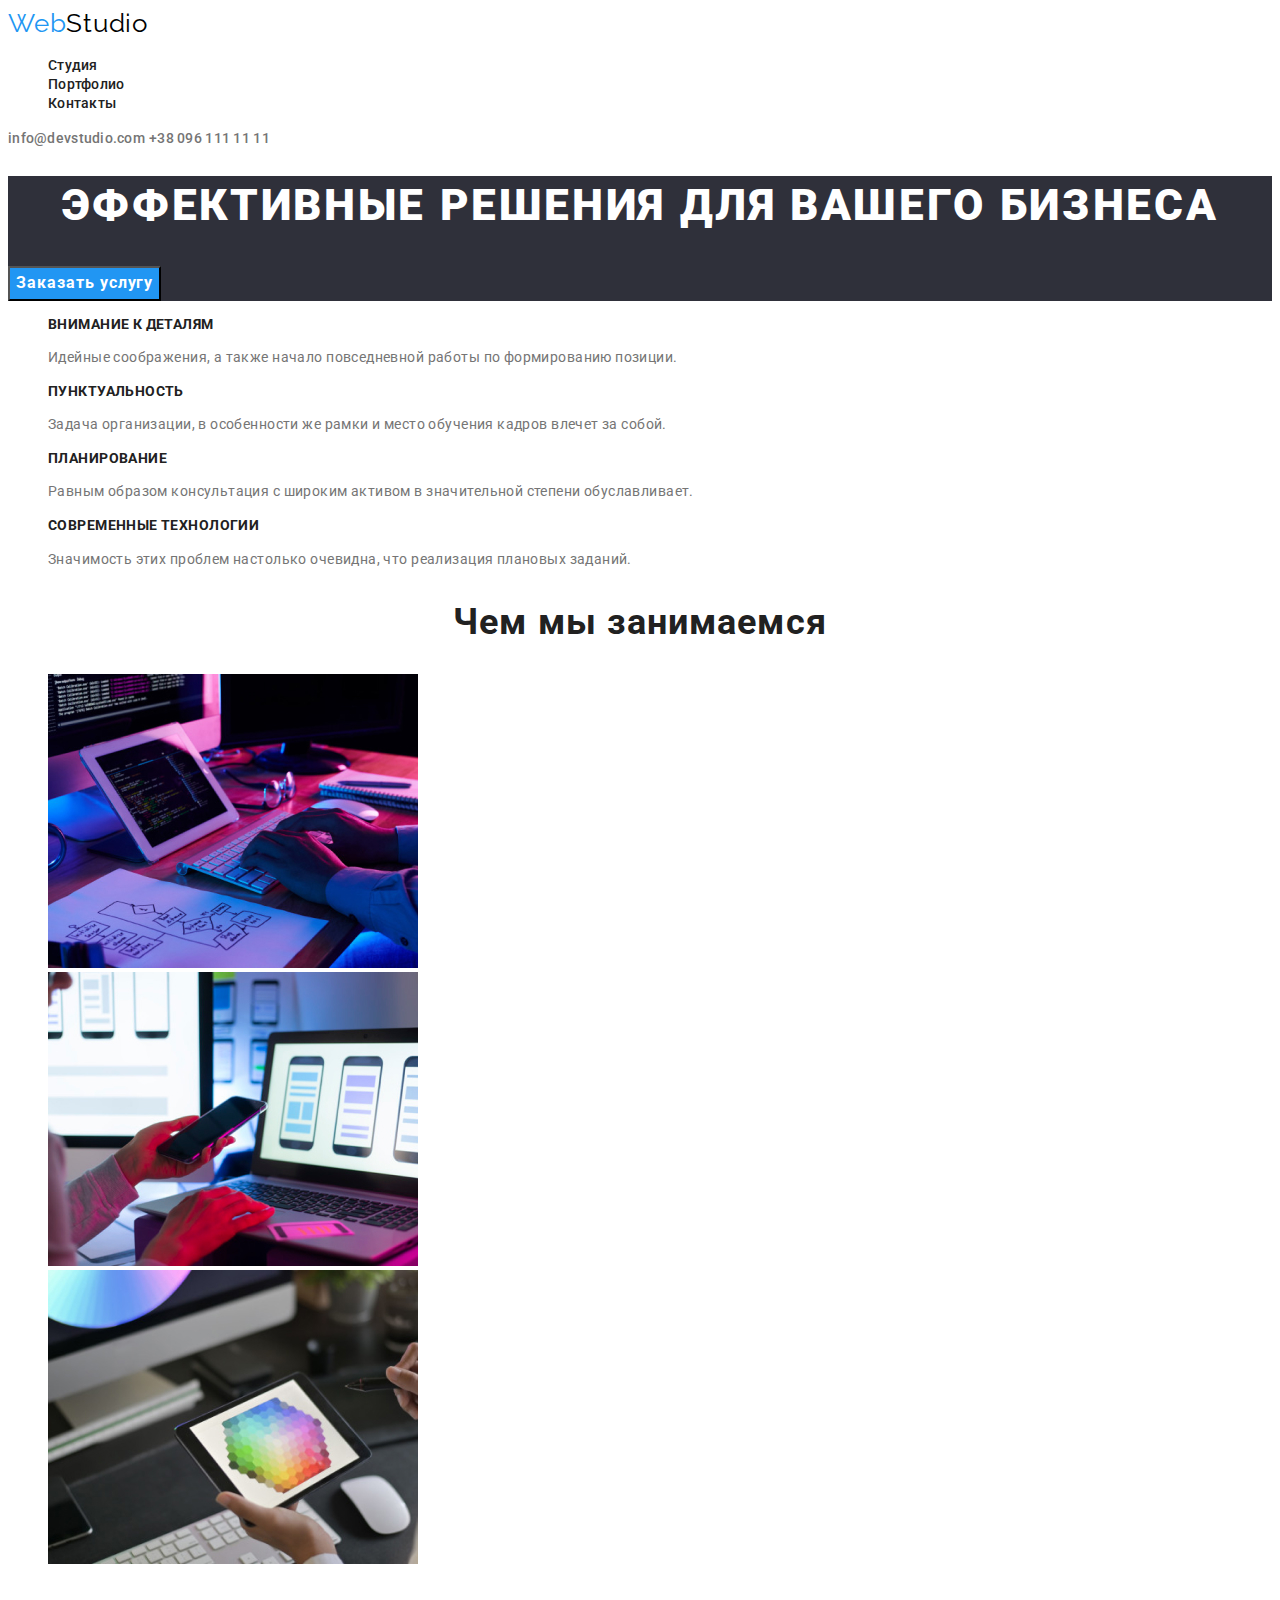
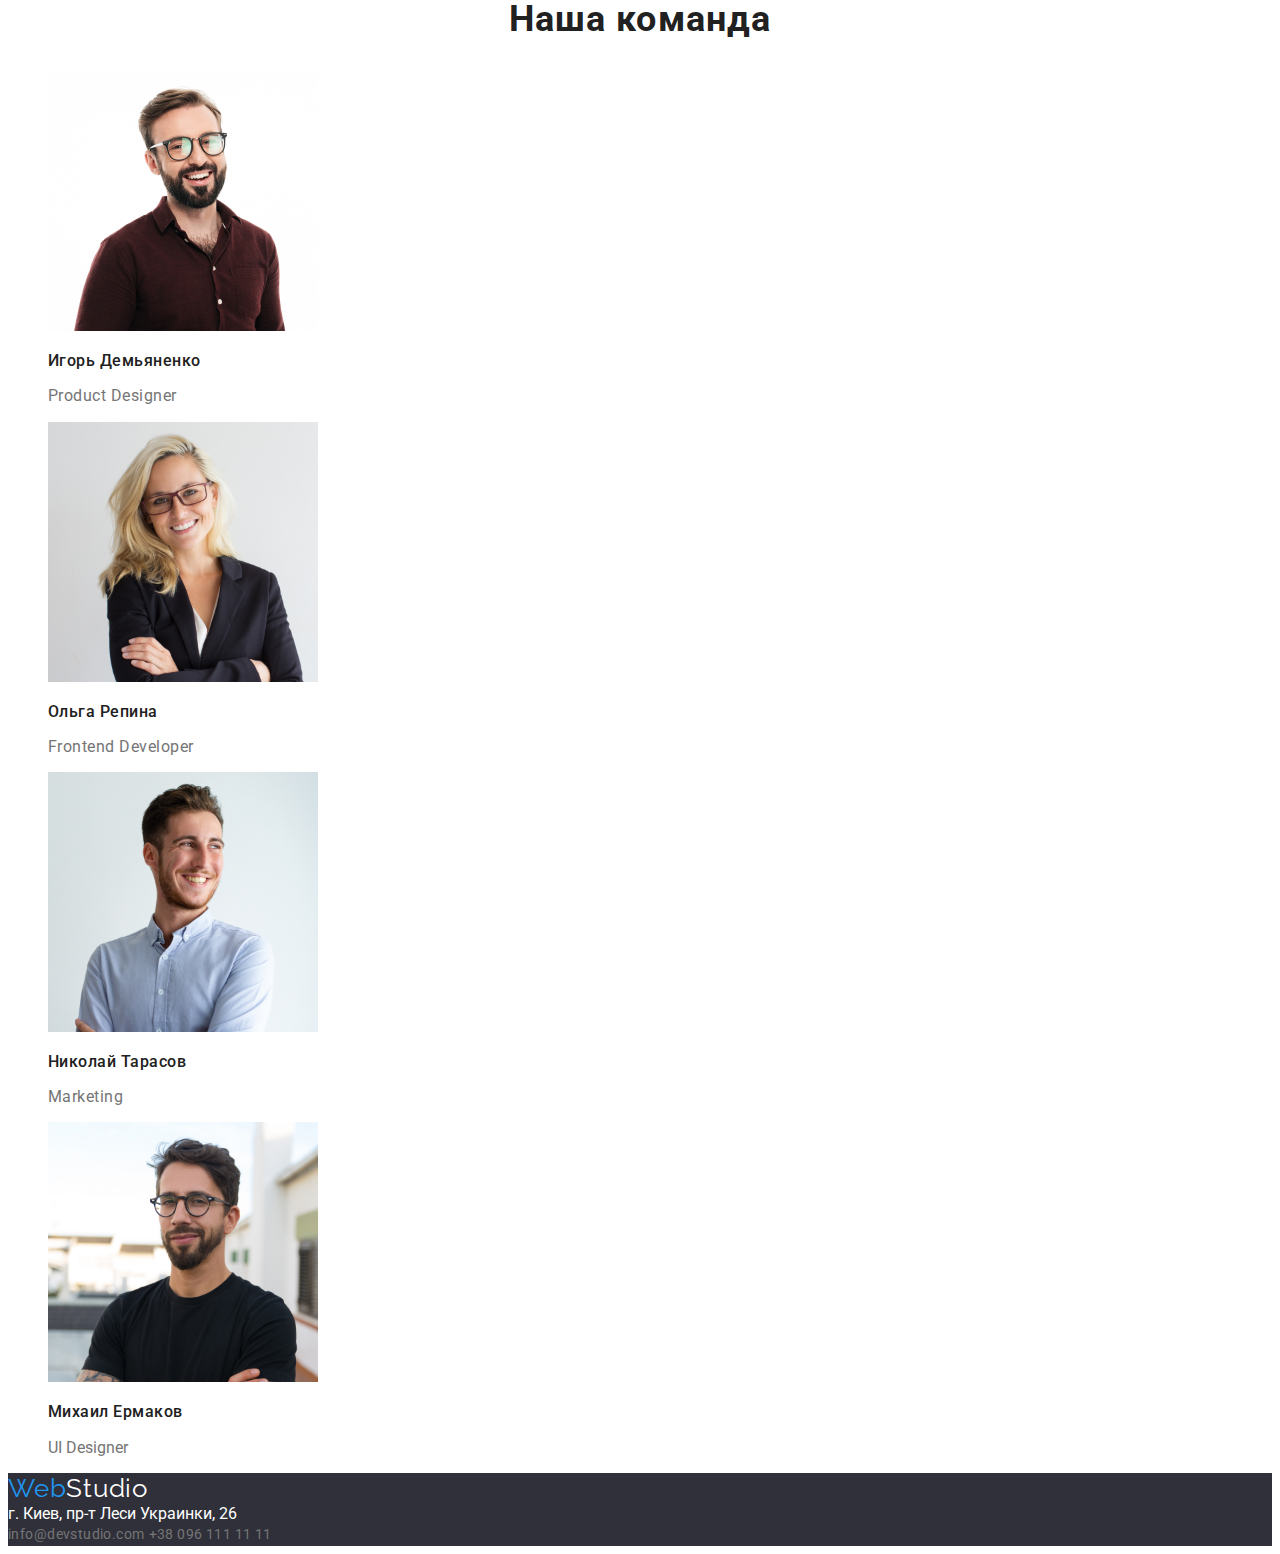
==== commit 181ae8c1: "Исправление ошибок ДЗ(2)" ====
--- a/index.html
+++ b/index.html
@@ -18,7 +18,7 @@
     <header class="header">
       <!-- навигация -->
       <nav class="navigation">
-        <a class="main-logo" href="/index.html">
+        <a class="main-logo" href="./index.html">
           <span class="logo">Web</span
           ><span class="logo-studio">Studio</span></a
         >
@@ -101,23 +101,23 @@
         <h2 class="section-title-h2">Наша команда</h2>
         <ul>
           <li>
+            <img src="./images/img.jpg" alt="игорь демьяненко" width="270" />
             <h3 class="section-title-team">Игорь Демьяненко</h3>
-            <img src="./images/img.jpg" alt="игорь демьяненко" width="270" />
             <p class="text-team">Product Designer</p>
           </li>
           <li>
+            <img src="./images/img1.jpg" alt="ольга репина" width="270" />
             <h3 class="section-title-team">Ольга Репина</h3>
-            <img src="./images/img1.jpg" alt="ольга репина" width="270" />
             <p class="text-team">Frontend Developer</p>
           </li>
           <li>
+            <img src="./images/img2.jpg" alt="николай тарасов" width="270" />
             <h3 class="section-title-team">Николай Тарасов</h3>
-            <img src="./images/img2.jpg" alt="николай тарасов" width="270" />
             <p class="text-team">Marketing</p>
           </li>
           <li>
-            <h3 class="section-title">Михаил Ермаков</h3>
             <img src="./images/img3.jpg" alt="михаил ермаков" width="270" />
+            <h3 class="section-title-team">Михаил Ермаков</h3>
             <p class="text">UI Designer</p>
           </li>
         </ul>
@@ -125,7 +125,7 @@
     </main>
     <!-- Футер -->
     <footer class="footer">
-      <a class="main-logo" href="/index.html">
+      <a class="main-logo" href="./index.html">
         <span class="logo">Web</span
         ><span class="logo-studio-footer">Studio</span></a
       >
--- a/CSS/styles.css
+++ b/CSS/styles.css
@@ -3,6 +3,7 @@
   --title-text-color: #212121;
   --accent-text-color: #2196f3;
   --contacts-footer-color: #ffffff 60 %;
+  --adress-color: #fff;
 }
 
 .body {
@@ -13,7 +14,7 @@
 
 /* Logo */
 
-.main-logo{
+.main-logo {
   text-decoration: none;
 }
 
@@ -47,8 +48,6 @@
 }
 
 /* Навигация */
-
-
 
 .link {
   font-weight: 500;
@@ -167,7 +166,8 @@
   line-height: 1.6;
   letter-spacing: 0.03em;
   cursor: pointer;
-  color: var(--title-text-color) background-color #f5f4fa;
+  color: var(--title-text-color);
+  background-color: #f5f4fa;
 }
 
 .button-navigation:hover,
@@ -196,12 +196,17 @@
 
 /* footer */
 .contacts-footer {
+  font-weight: normal;
+  font-size: 14px;
+  line-height: 1.7;
+  letter-spacing: 0.03em;
   text-decoration: none;
   color: var(--contacts-footer-color);
 }
 
 .adress {
   font-style: normal;
+  color: var(--adress-color);
 }
 
 .footer {
